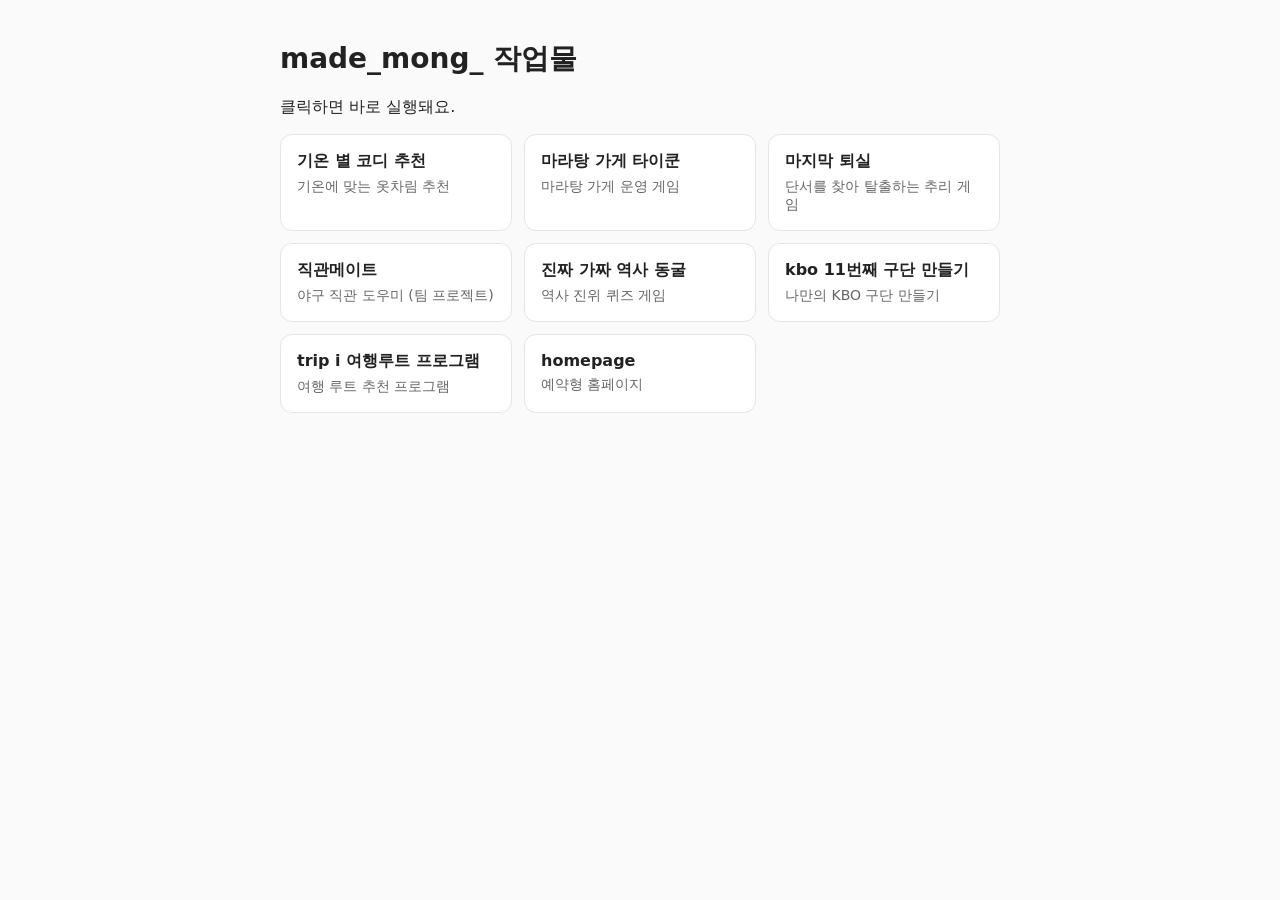
==== index.html @ 7fec27db "GitHub Pages용 첫 화면 추가 Co-Authored-By: Claude Opus 5.5 <noreply@anthropic.com> Claude-Session: https:" ====
<!DOCTYPE html>
<html lang="ko"><head><meta charset="utf-8"><meta name="viewport" content="width=device-width,initial-scale=1">
<title>made_mong_ 작업물</title>
<style>body{font-family:system-ui,"Malgun Gothic",sans-serif;max-width:720px;margin:40px auto;padding:0 20px;background:#fafafa;color:#222}
h1{font-size:28px}.grid{display:grid;grid-template-columns:repeat(auto-fill,minmax(200px,1fr));gap:12px}
.card{display:flex;flex-direction:column;gap:6px;padding:16px;background:#fff;border:1px solid #e5e5e5;border-radius:12px;text-decoration:none;color:inherit}
.card:hover{border-color:#888}.card span{font-size:14px;color:#666}</style></head>
<body><h1>made_mong_ 작업물</h1><p>클릭하면 바로 실행돼요.</p><div class="grid">
<a class="card" href="./%EA%B8%B0%EC%98%A8%20%EB%B3%84%20%EC%BD%94%EB%94%94%20%EC%B6%94%EC%B2%9C/"><b>기온 별 코디 추천</b><span>기온에 맞는 옷차림 추천</span></a>
<a class="card" href="./%EB%A7%88%EB%9D%BC%ED%83%95%20%EA%B0%80%EA%B2%8C%20%ED%83%80%EC%9D%B4%EC%BF%A4/"><b>마라탕 가게 타이쿤</b><span>마라탕 가게 운영 게임</span></a>
<a class="card" href="./%EB%A7%88%EC%A7%80%EB%A7%89%20%ED%87%B4%EC%8B%A4/"><b>마지막 퇴실</b><span>단서를 찾아 탈출하는 추리 게임</span></a>
<a class="card" href="./%EC%A7%81%EA%B4%80%EB%A9%94%EC%9D%B4%ED%8A%B8/"><b>직관메이트</b><span>야구 직관 도우미 (팀 프로젝트)</span></a>
<a class="card" href="./%EC%A7%84%EC%A7%9C%20%EA%B0%80%EC%A7%9C%20%EC%97%AD%EC%82%AC%20%EB%8F%99%EA%B5%B4/"><b>진짜 가짜 역사 동굴</b><span>역사 진위 퀴즈 게임</span></a>
<a class="card" href="./kbo%2011%EB%B2%88%EC%A7%B8%20%EA%B5%AC%EB%8B%A8%20%EB%A7%8C%EB%93%A4%EA%B8%B0/"><b>kbo 11번째 구단 만들기</b><span>나만의 KBO 구단 만들기</span></a>
<a class="card" href="./trip%20i%20%EC%97%AC%ED%96%89%EB%A3%A8%ED%8A%B8%20%ED%94%84%EB%A1%9C%EA%B7%B8%EB%9E%A8_%EC%9C%A4%ED%98%9C%EC%98%81/"><b>trip i 여행루트 프로그램</b><span>여행 루트 추천 프로그램</span></a>
<a class="card" href="./homepage/"><b>homepage</b><span>예약형 홈페이지</span></a>
</div></body></html>
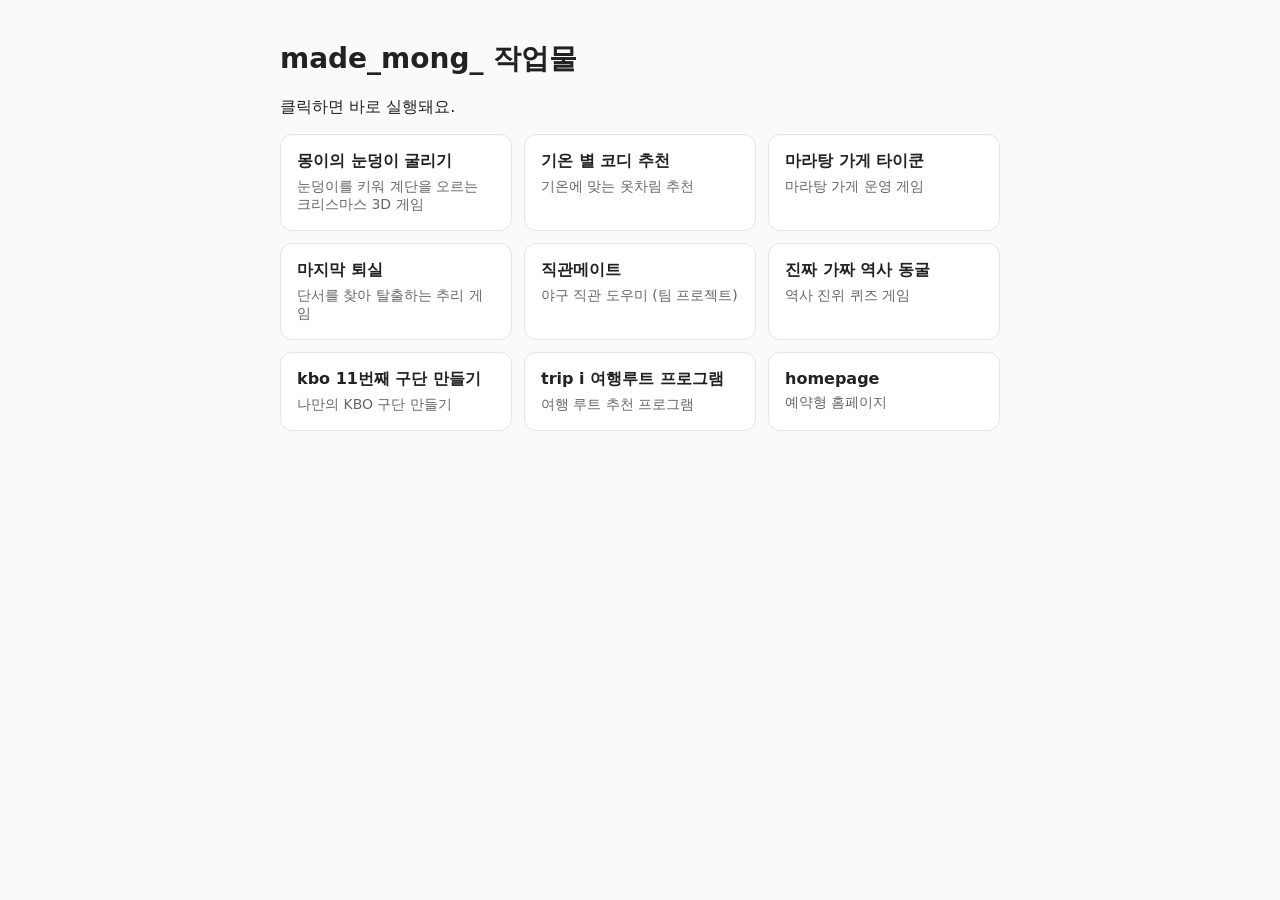
==== commit 309659c3: "몽이의 눈덩이 굴리기 게임 추가 Co-Authored-By: Claude Opus 5.5 <noreply@anthropic.com> Claude-Session: https://cl" ====
--- a/index.html
+++ b/index.html
@@ -6,6 +6,7 @@
 .card{display:flex;flex-direction:column;gap:6px;padding:16px;background:#fff;border:1px solid #e5e5e5;border-radius:12px;text-decoration:none;color:inherit}
 .card:hover{border-color:#888}.card span{font-size:14px;color:#666}</style></head>
 <body><h1>made_mong_ 작업물</h1><p>클릭하면 바로 실행돼요.</p><div class="grid">
+<a class="card" href="./%EB%AA%BD%EC%9D%B4%EC%9D%98%20%EB%88%88%EB%8D%A9%EC%9D%B4%20%EA%B5%B4%EB%A6%AC%EA%B8%B0/"><b>몽이의 눈덩이 굴리기</b><span>눈덩이를 키워 계단을 오르는 크리스마스 3D 게임</span></a>
 <a class="card" href="./%EA%B8%B0%EC%98%A8%20%EB%B3%84%20%EC%BD%94%EB%94%94%20%EC%B6%94%EC%B2%9C/"><b>기온 별 코디 추천</b><span>기온에 맞는 옷차림 추천</span></a>
 <a class="card" href="./%EB%A7%88%EB%9D%BC%ED%83%95%20%EA%B0%80%EA%B2%8C%20%ED%83%80%EC%9D%B4%EC%BF%A4/"><b>마라탕 가게 타이쿤</b><span>마라탕 가게 운영 게임</span></a>
 <a class="card" href="./%EB%A7%88%EC%A7%80%EB%A7%89%20%ED%87%B4%EC%8B%A4/"><b>마지막 퇴실</b><span>단서를 찾아 탈출하는 추리 게임</span></a>
